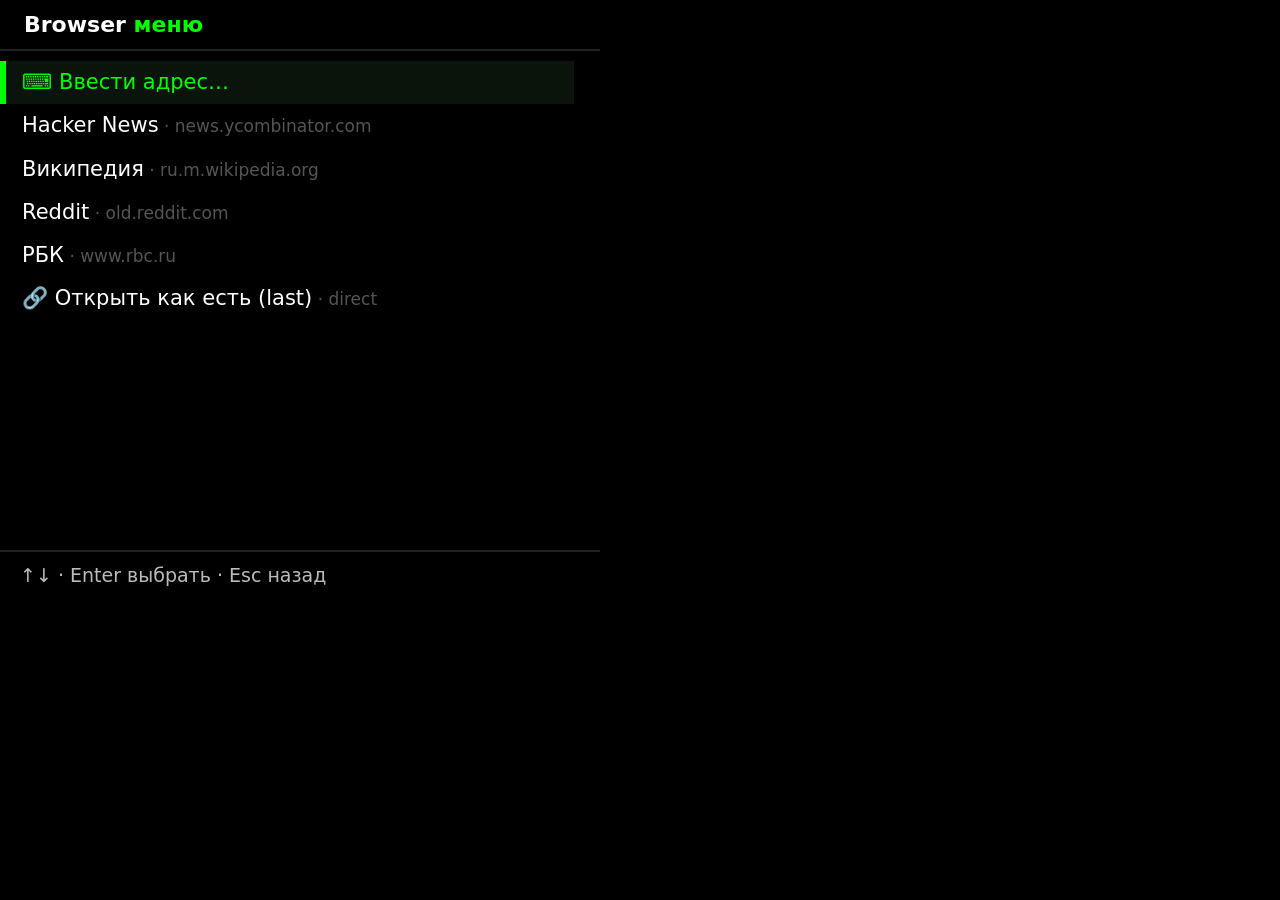
==== browser/index.html @ 84ec55ec "reader: strip jina header, remember last URL" ====
<!DOCTYPE html>
<html lang="ru">
<head>
<meta charset="UTF-8">
<meta name="viewport" content="width=600, height=600, initial-scale=1.0, user-scalable=no">
<meta name="mrbd-web-app-capable" content="yes">
<meta name="application-name" content="Browser">
<meta name="theme-color" content="#000000">
<title>Browser</title>
<link rel="icon" type="image/png" href="../favicon.png">
<style>
*,*::before,*::after{margin:0;padding:0;box-sizing:border-box}
html,body{width:600px;height:600px;overflow:hidden;background:#000;color:#fff;font-family:system-ui,sans-serif;user-select:none}
#app{width:600px;height:600px;display:flex;flex-direction:column}
#head{padding:12px 24px;font-size:22px;font-weight:700;border-bottom:2px solid #222;white-space:nowrap;overflow:hidden;text-overflow:ellipsis}
#head b{color:#0f0}
#body{flex:1;overflow-y:auto;scrollbar-width:none;padding:10px 26px;font-size:21px;line-height:1.3;white-space:pre-wrap;word-break:break-word}
#body .rowm{padding:8px 0;border-left:6px solid transparent;padding-left:16px;margin-left:-26px}
#body .rowm.sel{border-left-color:#0f0;background:#0a140a;color:#0f0}
#foot{padding:12px 20px;font-size:19px;color:#bbb;border-top:2px solid #222;min-height:50px;white-space:nowrap;overflow:hidden;text-overflow:ellipsis}
#ov{position:absolute;inset:0;background:#000;display:none;flex-direction:column;justify-content:center;padding:40px}
#ov label{font-size:22px;color:#0f0;margin-bottom:16px}
#ov input{width:100%;min-height:88px;background:#000;border:2px solid #0f0;color:#fff;font-size:26px;padding:8px 16px;font-family:inherit}
</style>
</head>
<body>
<div id="app">
  <div id="head">Browser <b id="ctx">меню</b></div>
  <div id="body"></div>
  <div id="foot">↑↓ · Enter выбрать · Esc назад</div>
  <div id="ov"><label>Адрес сайта</label><input id="ovi" type="url" enterkeyhint="go" placeholder="https://…"></div>
</div>
<script>
'use strict';
const $=id=>document.getElementById(id);
const DEF=[['Hacker News','https://news.ycombinator.com'],['Википедия','https://ru.m.wikipedia.org'],['Reddit','https://old.reddit.com'],['РБК','https://www.rbc.ru']];
let bms=JSON.parse(localStorage.getItem('brBm')||'null')||DEF;
let screen='menu',sel=0,pages=[],page=0,url='',pagesText='';
function foot(t){$('foot').textContent=t;}
function say(t){ if(!('speechSynthesis' in window))return; const u=new SpeechSynthesisUtterance(t.slice(0,900)); speechSynthesis.cancel(); speechSynthesis.speak(u); }
function esc(s){return s.replace(/[&<>]/g,c=>({'&':'&amp;','<':'&lt;','>':'&gt;'}[c]));}

function renderMenu(){
  $('ctx').textContent='меню';
  const rows=[['⌨ Ввести адрес…','']].concat(bms.map(b=>[b[0],b[1]]),[['🔗 Открыть как есть (last)','direct']]);
  $('body').innerHTML=rows.map((r,i)=>`<div class="rowm ${i===sel?'sel':''}">${esc(r[0])}${r[1]?`<span style="color:#555;font-size:17px"> · ${esc(r[1].replace(/^https?:\/\//,'').slice(0,40))}</span>`:''}</div>`).join('');
}
function renderPage(){
  $('ctx').textContent=url.replace(/^https?:\/\//,'').slice(0,40);
  $('body').innerHTML=esc(pages[page]||'(пусто)');
  foot(`стр ${page+1}/${pages.length} · ↑↓ страницы · Enter озвучить · Esc меню`);
}
function paint(){ screen==='menu'?renderMenu():renderPage(); }

function md2text(md){
  md=md.replace(/^Title:.*?\nURL Source:.*?\n(?:Published Time:.*?\n)?Markdown Content:\n/s,'');
  return md.replace(/!\[[^\]]*\]\([^)]*\)/g,'')
    .replace(/\[([^\]]*)\]\(([^)]*)\)/g,'$1')
    .replace(/^#{1,6}\s+/gm,'— ')
    .replace(/[*_`>#|]/g,'').replace(/\n{3,}/g,'\n\n').trim();
}
function paginate(t){
  const out=[];let cur='';
  for(const ln of t.split('\n')){
    if((cur+'\n'+ln).length>950){out.push(cur);cur=ln;}else cur=(cur?cur+'\n':'')+ln;
    if(cur.length>950){out.push(cur);cur='';}
  }
  if(cur)out.push(cur);
  return out.length?out:['(пусто)'];
}
async function go(u){
  if(!/^https?:\/\//.test(u)){ if(!/^https?:\/\//.test('https://'+u)) u='https://'+u; u='https://'+u.replace(/^https?:\/\//,''); }
  url=u; localStorage.setItem('brLast',u); screen='reader'; page=0; foot('читаю…'); paint2();
  try{
    const r=await fetch('https://r.jina.ai/'+u);
    if(!r.ok) throw new Error('HTTP '+r.status+' (лимит jina — повтори через минуту)');
    pagesText=md2text(await r.text());
    pages=paginate(pagesText);
    page=0; paint();
  }catch(e){ foot('ошибка: '+e.message); screen='menu'; sel=0; paint(); }
}
function paint2(){ $('body').innerHTML='<div style="color:#0f0;padding-top:40px">гружу '+esc(url)+'…</div>'; $('ctx').textContent='читаю'; }

document.addEventListener('keydown',e=>{
  if($('ov').style.display==='flex'){
    if(e.key==='Enter'){e.preventDefault();$('ov').style.display='none';const v=$('ovi').value.trim();if(v)go(v);else paint();}
    if(e.key==='Escape'){e.preventDefault();$('ov').style.display='none';paint();}
    return;
  }
  const k=e.key; e.preventDefault();
  if(screen==='menu'){
    const n=2+bms.length;
    if(k==='ArrowUp')sel=(sel+n-1)%n;
    if(k==='ArrowDown')sel=(sel+1)%n;
    if(k==='Enter'){ if(sel===0){$('ov').style.display='flex';setTimeout(()=>$('ovi').focus(),50);} else if(sel===n-1){ localStorage.getItem('brLast')?go(localStorage.getItem('brLast')):foot('сначала открой что-нибудь'); } else go(bms[sel-1][1]); }
  } else {
    if(k==='ArrowUp')page=Math.max(0,page-1);
    if(k==='ArrowDown')page=Math.min(pages.length-1,page+1);
    if(k==='ArrowLeft')page=Math.max(0,page-5);
    if(k==='ArrowRight')page=Math.min(pages.length-1,page+5);
    if(k==='Enter')say(pages[page]);
    if(k==='Escape'){screen='menu';sel=0;}
  }
  paint();
});
paint();
</script>
</body>
</html>
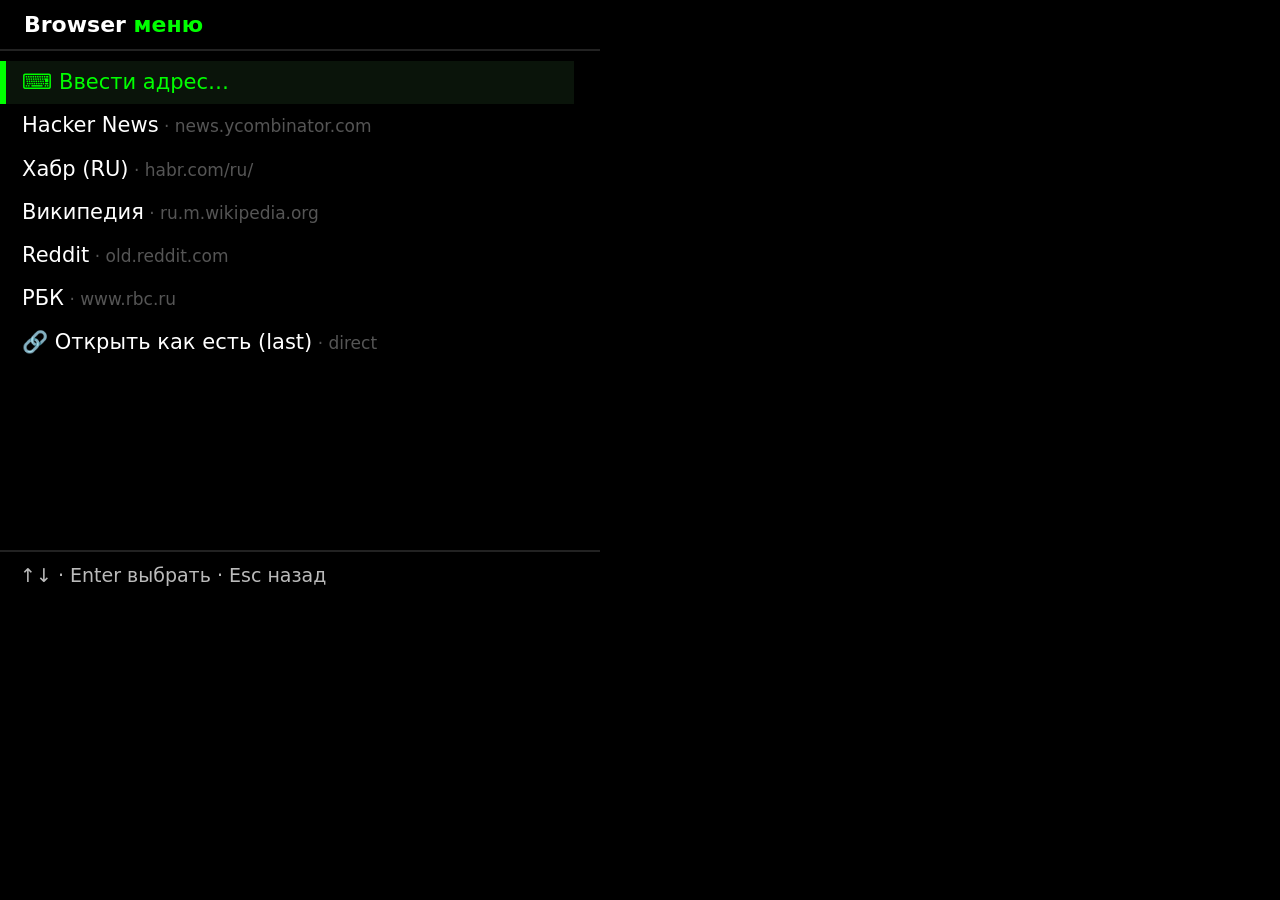
==== commit 6c2924a8: "browser: add Habr (RU) to default bookmarks" ====
--- a/browser/index.html
+++ b/browser/index.html
@@ -11,16 +11,26 @@
 <style>
 *,*::before,*::after{margin:0;padding:0;box-sizing:border-box}
 html,body{width:600px;height:600px;overflow:hidden;background:#000;color:#fff;font-family:system-ui,sans-serif;user-select:none}
-#app{width:600px;height:600px;display:flex;flex-direction:column}
+#app{width:600px;height:600px;display:flex;flex-direction:column;position:relative}
 #head{padding:12px 24px;font-size:22px;font-weight:700;border-bottom:2px solid #222;white-space:nowrap;overflow:hidden;text-overflow:ellipsis}
 #head b{color:#0f0}
 #body{flex:1;overflow-y:auto;scrollbar-width:none;padding:10px 26px;font-size:21px;line-height:1.3;white-space:pre-wrap;word-break:break-word}
 #body .rowm{padding:8px 0;border-left:6px solid transparent;padding-left:16px;margin-left:-26px}
 #body .rowm.sel{border-left-color:#0f0;background:#0a140a;color:#0f0}
 #foot{padding:12px 20px;font-size:19px;color:#bbb;border-top:2px solid #222;min-height:50px;white-space:nowrap;overflow:hidden;text-overflow:ellipsis}
-#ov{position:absolute;inset:0;background:#000;display:none;flex-direction:column;justify-content:center;padding:40px}
-#ov label{font-size:22px;color:#0f0;margin-bottom:16px}
-#ov input{width:100%;min-height:88px;background:#000;border:2px solid #0f0;color:#fff;font-size:26px;padding:8px 16px;font-family:inherit}
+.lnk{color:#8cf;text-decoration:underline;border:2px solid transparent;padding:0 2px}
+.lnk.lnksel{color:#0f0;border-color:#0f0;background:#0a1e0a}
+.lnk.spk{color:#ff0;border:2px solid transparent}
+.lnk.spk.lnksel{color:#000;background:#ff0;border-color:#ff0}
+#ov{position:absolute;inset:0;background:#000;display:none;flex-direction:column;z-index:5}
+#kblab{padding:10px 20px;font-size:20px;color:#0f0;white-space:nowrap;overflow:hidden;text-overflow:ellipsis}
+#ovi{width:calc(100% - 40px);margin:0 20px;min-height:80px;background:#000;border:2px solid #0f0;color:#fff;font-size:26px;padding:6px 14px;font-family:inherit}
+#kb{flex:1;display:flex;flex-direction:column;justify-content:center;gap:5px;padding:6px 10px}
+.kbrow{display:flex;gap:5px;justify-content:center}
+.kbkey{width:50px;height:56px;display:flex;align-items:center;justify-content:center;font-size:23px;border:2px solid #333;background:#0a0a0a;flex-shrink:0}
+.kbkey.sel{border-color:#0f0;color:#0f0;background:#0a1e0a}
+.kbkey.sp{width:64px;font-size:19px;color:#8cf}
+.kbkey.sp.sel{color:#0f0;border-color:#0f0}
 </style>
 </head>
 <body>
@@ -28,17 +38,65 @@
   <div id="head">Browser <b id="ctx">меню</b></div>
   <div id="body"></div>
   <div id="foot">↑↓ · Enter выбрать · Esc назад</div>
-  <div id="ov"><label>Адрес сайта</label><input id="ovi" type="url" enterkeyhint="go" placeholder="https://…"></div>
+  <div id="ov"><div id="kblab"></div><input id="ovi" enterkeyhint="go" autocomplete="off" autocorrect="off" spellcheck="false"><div id="kb"></div></div>
 </div>
 <script>
 'use strict';
 const $=id=>document.getElementById(id);
-const DEF=[['Hacker News','https://news.ycombinator.com'],['Википедия','https://ru.m.wikipedia.org'],['Reddit','https://old.reddit.com'],['РБК','https://www.rbc.ru']];
+const DEF=[['Hacker News','https://news.ycombinator.com'],['Хабр (RU)','https://habr.com/ru/'],['Википедия','https://ru.m.wikipedia.org'],['Reddit','https://old.reddit.com'],['РБК','https://www.rbc.ru']];
 let bms=JSON.parse(localStorage.getItem('brBm')||'null')||DEF;
-let screen='menu',sel=0,pages=[],page=0,url='',pagesText='';
+let screen='menu',sel=0,pages=[],page=0,url='',pagesText='',lsel=0;
 function foot(t){$('foot').textContent=t;}
-function say(t){ if(!('speechSynthesis' in window))return; const u=new SpeechSynthesisUtterance(t.slice(0,900)); speechSynthesis.cancel(); speechSynthesis.speak(u); }
 function esc(s){return s.replace(/[&<>]/g,c=>({'&':'&amp;','<':'&lt;','>':'&gt;'}[c]));}
+const TTS=()=>false; // озвучка пока вырублена
+
+/* ===== ввод: нативный композер + D-pad запасная сетка ===== */
+const LAT=['qwertyuiop','asdfghjkl','zxcvbnm'];
+const RU=['йцукенгшщзх','фывапролджэ','ячсмитьбюё'];
+const SP=['EN','http','://','.','␣','⌫','OK','✕'];
+let kbOn=false,kbMode='field',kbBuf='',kbR=0,kbC=0,kbRu=false,kbCb=null,kbLab='';
+function kbRows(){ return (kbRu?RU:LAT).map(r=>[...r]).concat([SP]); }
+function kbLabText(){ return kbLab+(kbMode==='field'?' · Enter — системный ввод · ↓/Esc — сетка · ОК в сетке':' · сетка: ↑↓←→ Enter · ✕ отмена'); }
+function kbBuild(){
+  const rows=kbRows();
+  $('kb').innerHTML=rows.map((rw,r)=>`<div class="kbrow">`+rw.map((k,c)=>{
+    const sp=SP.includes(k); const label=(k===' '?'␣':k);
+    return `<div class="kbkey ${sp?'sp':''} ${kbMode==='grid'&&r===kbR&&c===kbC?'sel':''}">${label}</div>`;}).join('')+`</div>`).join('');
+  if($('ovi').value!==kbBuf)$('ovi').value=kbBuf;
+  $('kblab').textContent=kbLabText();
+}
+function ask(label,cb,val){ kbOn=true; kbMode='field'; kbBuf=val||''; kbR=0; kbC=0; kbRu=/[а-яё]/i.test(val||''); kbCb=cb; kbLab=label; $('ov').style.display='flex'; kbBuild(); setTimeout(()=>$('ovi').focus(),80); }
+$('ovi').addEventListener('input',e=>{ kbBuf=e.target.value; $('kblab').textContent=kbLabText(); });
+function kbDone(v){ kbOn=false; $('ov').style.display='none'; const cb=kbCb; kbCb=null; cb&&cb(v); }
+function kbPress(k){
+  if(k==='⌫') kbBuf=kbBuf.slice(0,-1);
+  else if(k==='␣'||k===' ') kbBuf+=' ';
+  else if(k==='OK') return kbDone(kbBuf.trim());
+  else if(k==='✕') return kbDone('');
+  else if(k==='EN'){ kbRu=!kbRu; }
+  else if(k==='http') kbBuf+='http';
+  else if(k==='://') kbBuf+='://';
+  else kbBuf+=k;
+  kbC=Math.min(kbC,kbRows()[kbR].length-1); kbBuild();
+}
+function kbKey(e){
+  if(kbMode==='field'){
+    // не глушим клавиши: нативное поле само решит (Enter на очках открывает системный композер)
+    if(e.key==='Escape'||e.key==='ArrowDown'){ e.preventDefault(); kbMode='grid'; $('ovi').blur(); kbBuild(); }
+    return;
+  }
+  e.preventDefault(); const rows=kbRows();
+  const maxc=rows[kbR].length-1;
+  if(e.key==='ArrowLeft') kbC=Math.max(0,kbC-1);
+  else if(e.key==='ArrowRight') kbC=Math.min(maxc,kbC+1);
+  else if(e.key==='ArrowUp'){ kbR=Math.max(0,kbR-1); kbC=Math.min(kbC,rows[kbR].length-1); }
+  else if(e.key==='ArrowDown'){ kbR=Math.min(rows.length-1,kbR+1); kbC=Math.min(kbC,rows[kbR].length-1); }
+  else if(e.key==='Enter'){ const k=rows[kbR][kbC]; return kbPress(k===' '?'␣':k); }
+  else if(e.key==='Escape') return kbDone('');
+  else return;
+  kbBuild();
+}
+/* ======================================================== */
 
 function renderMenu(){
   $('ctx').textContent='меню';
@@ -46,60 +104,95 @@
   $('body').innerHTML=rows.map((r,i)=>`<div class="rowm ${i===sel?'sel':''}">${esc(r[0])}${r[1]?`<span style="color:#555;font-size:17px"> · ${esc(r[1].replace(/^https?:\/\//,'').slice(0,40))}</span>`:''}</div>`).join('');
 }
 function renderPage(){
+  const P=pages[page];
   $('ctx').textContent=url.replace(/^https?:\/\//,'').slice(0,40);
-  $('body').innerHTML=esc(pages[page]||'(пусто)');
-  foot(`стр ${page+1}/${pages.length} · ↑↓ страницы · Enter озвучить · Esc меню`);
+  let li=0;
+  $('body').innerHTML=(P?P.toks.map(tk=>{
+    if(tk.t==='a'){const s=`<span class="lnk${li===lsel?' lnksel':''}">${esc(tk.s)}</span>`;li++;return s+' ';}
+    return esc(tk.s)+'\n';
+  }).join(''):'(пусто)');
+  const s=document.querySelector('.lnksel'); if(s) s.scrollIntoView({block:'center'});
+  foot(P&&P.links.length?`стр ${page+1}/${pages.length} · ссылок ${P.links.length} · ↑↓ выбор · Enter открыть · ←→ стр · Назад=жест`
+      :`стр ${page+1}/${pages.length} · ссылок нет · ↑↓ страницы · Назад=жест`);
 }
 function paint(){ screen==='menu'?renderMenu():renderPage(); }
 
-function md2text(md){
+function clean(s){ return s.replace(/[**_`>#|]/g,'').replace(/\n{3,}/g,'\n\n'); }
+function mdToTokens(md){
   md=md.replace(/^Title:.*?\nURL Source:.*?\n(?:Published Time:.*?\n)?Markdown Content:\n/s,'');
-  return md.replace(/!\[[^\]]*\]\([^)]*\)/g,'')
-    .replace(/\[([^\]]*)\]\(([^)]*)\)/g,'$1')
-    .replace(/^#{1,6}\s+/gm,'— ')
-    .replace(/[*_`>#|]/g,'').replace(/\n{3,}/g,'\n\n').trim();
-}
-function paginate(t){
-  const out=[];let cur='';
-  for(const ln of t.split('\n')){
-    if((cur+'\n'+ln).length>950){out.push(cur);cur=ln;}else cur=(cur?cur+'\n':'')+ln;
-    if(cur.length>950){out.push(cur);cur='';}
-  }
-  if(cur)out.push(cur);
-  return out.length?out:['(пусто)'];
-}
-async function go(u){
-  if(!/^https?:\/\//.test(u)){ if(!/^https?:\/\//.test('https://'+u)) u='https://'+u; u='https://'+u.replace(/^https?:\/\//,''); }
-  url=u; localStorage.setItem('brLast',u); screen='reader'; page=0; foot('читаю…'); paint2();
+  md=md.replace(/!\[[^\]]*\]\([^)]*\)/g,'').replace(/^\s{0,4}\[[^\]]+\]:\s*\S.*$/gm,'').replace(/\[([^\]]*)\]\[[^\]]*\]/g,'$1');
+  const toks=[]; const re=/\[([^\]]*)\]\(([^)\s]+)(?:\s+&quot;[^&]*&quot;|\s+"[^"]*")?\)/g;
+  let m,last=0;
+  while((m=re.exec(md))){
+    if(m.index>last) toks.push({t:'x',s:clean(md.slice(last,m.index))});
+    let href=''; try{ href=new URL(m[2],url).href; }catch(e){}
+    const txt=clean(m[1]||m[2]||'(ссылка)')||'(ссылка)';
+    if(/^https?:/i.test(href)&&txt.length<300) toks.push({t:'a',s:txt,h:href});
+    else toks.push({t:'x',s:txt});
+    last=re.lastIndex;
+  }
+  if(last<md.length) toks.push({t:'x',s:clean(md.slice(last))});
+  return toks.length?toks:[{t:'x',s:'(пусто)'}];
+}
+function paginateToks(toks){
+  const out=[];let cur=[],len=0;
+  const flush=()=>{ if(cur.length){out.push(cur);cur=[];len=0;} };
+  for(const tk of toks){
+    if(tk.t==='a'){ if(len+tk.s.length>980&&cur.length)flush(); cur.push(tk); len+=tk.s.length+1; continue; }
+    for(const ln of tk.s.split('\n')){
+      if(len+ln.length+1>980&&cur.length)flush();
+      if(ln.length>980){ for(let i=0;i<ln.length;i+=980)cur.push({t:'x',s:ln.slice(i,i+980)}),flush(); len=0; continue; }
+      cur.push({t:'x',s:ln}); len+=ln.length+1;
+    }
+  }
+  flush();
+  return out.map(ts=>({toks:ts,links:ts.filter(t=>t.t==='a')}));
+}
+async function load(u){ // чистая загрузка+рендер; историей рулит браузер
+  url=u; localStorage.setItem('brLast',u); screen='reader'; page=0; lsel=0; foot('читаю…'); paint2();
   try{
     const r=await fetch('https://r.jina.ai/'+u);
     if(!r.ok) throw new Error('HTTP '+r.status+' (лимит jina — повтори через минуту)');
-    pagesText=md2text(await r.text());
-    pages=paginate(pagesText);
-    page=0; paint();
-  }catch(e){ foot('ошибка: '+e.message); screen='menu'; sel=0; paint(); }
-}
+    pages=paginateToks(mdToTokens(await r.text()));
+    lsel=pages[0]&&pages[0].links.length?0:-1; paint();
+  }catch(e){
+    pages=[{toks:[{t:'x',s:'⚠ '+e.message}],links:[]}]; lsel=-1; paint();
+    foot('ошибка: '+e.message+' · Esc/Назад');
+  }
+}
+function go(u){
+  if(!/^https?:\/\//.test(u)) u='https://'+u.replace(/^https?:\/\//,'');
+  history.pushState({s:'r',u:u},''); load(u);
+}
+window.addEventListener('popstate',e=>{
+  const st=e.state;
+  if(st&&st.s==='r'){ if(st.u!==url) load(st.u); }
+  else { screen='menu'; sel=0; paint(); }
+});
+history.replaceState({s:'m'},'');
 function paint2(){ $('body').innerHTML='<div style="color:#0f0;padding-top:40px">гружу '+esc(url)+'…</div>'; $('ctx').textContent='читаю'; }
 
 document.addEventListener('keydown',e=>{
-  if($('ov').style.display==='flex'){
-    if(e.key==='Enter'){e.preventDefault();$('ov').style.display='none';const v=$('ovi').value.trim();if(v)go(v);else paint();}
-    if(e.key==='Escape'){e.preventDefault();$('ov').style.display='none';paint();}
-    return;
-  }
+  if(kbOn) return kbKey(e);
   const k=e.key; e.preventDefault();
   if(screen==='menu'){
     const n=2+bms.length;
     if(k==='ArrowUp')sel=(sel+n-1)%n;
     if(k==='ArrowDown')sel=(sel+1)%n;
-    if(k==='Enter'){ if(sel===0){$('ov').style.display='flex';setTimeout(()=>$('ovi').focus(),50);} else if(sel===n-1){ localStorage.getItem('brLast')?go(localStorage.getItem('brLast')):foot('сначала открой что-нибудь'); } else go(bms[sel-1][1]); }
+    if(k==='Enter'){ if(sel===0){ ask('Адрес сайта',v=>{ if(v)go(v); else paint(); }); } else if(sel===n-1){ localStorage.getItem('brLast')?go(localStorage.getItem('brLast')):foot('сначала открой что-нибудь'); } else go(bms[sel-1][1]); }
   } else {
-    if(k==='ArrowUp')page=Math.max(0,page-1);
-    if(k==='ArrowDown')page=Math.min(pages.length-1,page+1);
-    if(k==='ArrowLeft')page=Math.max(0,page-5);
-    if(k==='ArrowRight')page=Math.min(pages.length-1,page+5);
-    if(k==='Enter')say(pages[page]);
-    if(k==='Escape'){screen='menu';sel=0;}
+    const P=pages[page]||{links:[]};
+    if(P.links.length){
+      if(k==='ArrowDown'){ if(lsel<P.links.length-1)lsel++; else if(page<pages.length-1){page++;lsel=0;} }
+      if(k==='ArrowUp'){ if(lsel>0)lsel--; else if(page>0){page--;lsel=Math.max(0,pages[page].links.length-1);} }
+    } else {
+      if(k==='ArrowDown')page=Math.min(pages.length-1,page+1);
+      if(k==='ArrowUp')page=Math.max(0,page-1);
+    }
+    if(k==='ArrowRight'&&page<pages.length-1){page++;lsel=pages[page].links.length?0:-1;}
+    if(k==='ArrowLeft'&&page>0){page--;lsel=pages[page].links.length?0:-1;}
+    if(k==='Enter'&&P.links[lsel]){ foot('открываю: '+P.links[lsel].s.slice(0,40)); go(P.links[lsel].h); return; }
+    if(k==='Escape'){ history.back(); return; }
   }
   paint();
 });
